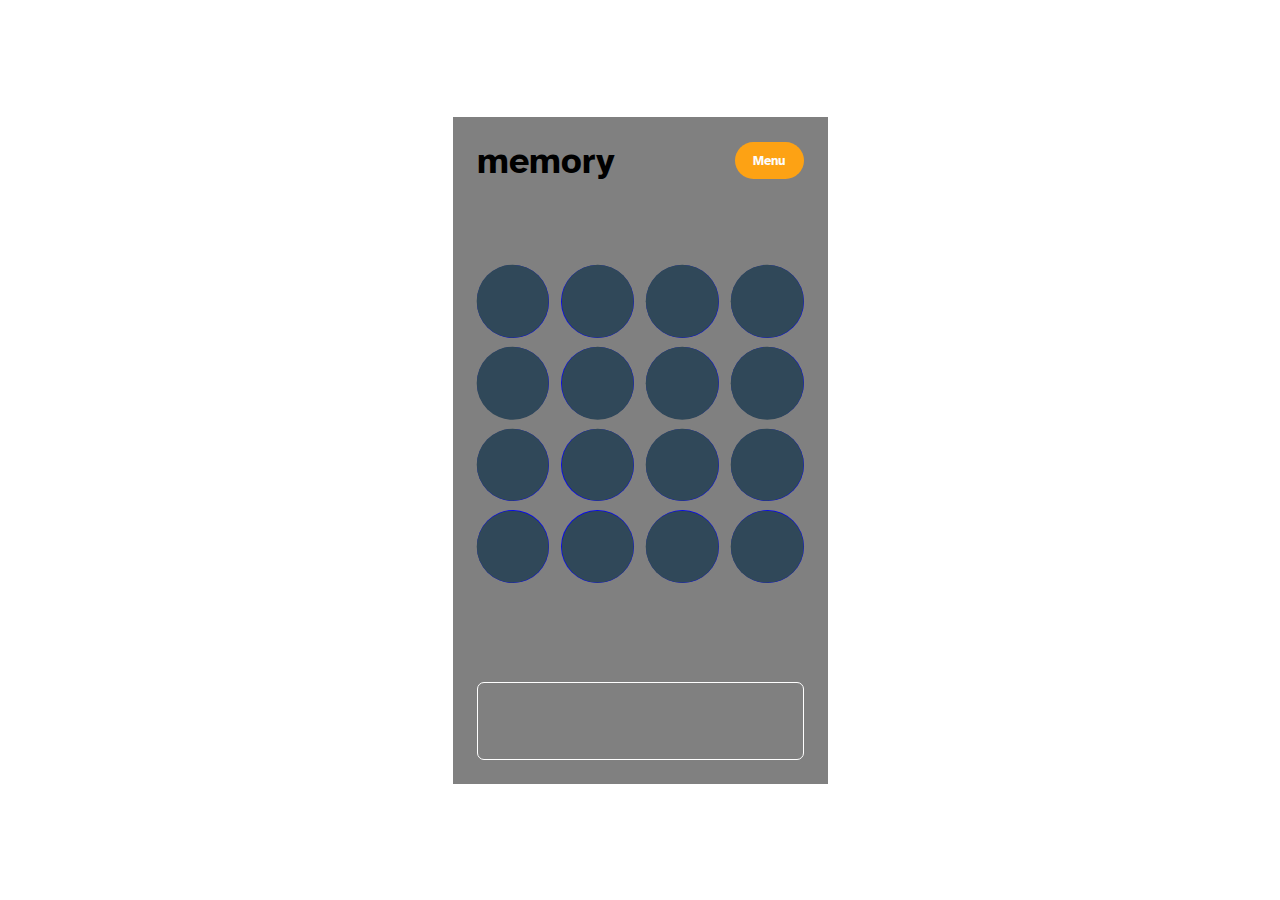
==== prototipo/index.html @ d3b48185 "progredindo" ====
<!DOCTYPE html>
<html lang="en">
  <head>
    <meta charset="UTF-8" />
    <meta http-equiv="X-UA-Compatible" content="IE=edge" />
    <meta name="viewport" content="width=device-width, initial-scale=1.0" />
    <link rel="stylesheet" href="style.css" />
    <title>Document</title>
  </head>
  <body>
    <div class="container">
      <div class="container_cards">
        <div class="cabecalho">
          <h1>memory</h1>
          <button>Menu</button>
        </div>
        <div id="container_bolas">
          <div class="box_bolas">?</div>
          <div class="box_bolas">?</div>
          <div class="box_bolas">?</div>
          <div class="box_bolas">?</div>
          <div class="box_bolas">?</div>
          <div class="box_bolas">?</div>
          <div class="box_bolas">?</div>
          <div class="box_bolas">?</div>
          <div class="box_bolas">?</div>
          <div class="box_bolas">?</div>
          <div class="box_bolas">?</div>
          <div class="box_bolas">?</div>
          <div class="box_bolas">?</div>
          <div class="box_bolas">?</div>
          <div class="box_bolas">?</div>
          <div class="box_bolas">?</div>
        </div>
        <div id="container_jogadores"></div>
      </div>
    </div>

    <script src="script.js"></script>
  </body>
</html>
---- prototipo/style.css ----
@import url('https://fonts.googleapis.com/css2?family=Atkinson+Hyperlegible:wght@400;700&display=swap');

* {
  margin: 0;
  padding: 0;
  box-sizing: border-box;
  font-family: 'Atkinson Hyperlegible', sans-serif;
}

body {
  font-size: 18px;
  height: 100vh;
  display: grid;
  place-content: center;
}

.container {
  height: 667px;
  width: 375px;
  background: grey;
  padding: 24px;
  display: flex;
}

.cabecalho {
  display: flex;
  align-items: center;
  justify-content: space-between;
  width: 327px;
  height: 40px;
  margin: 0 auto;
  margin-bottom: 80px;
}

#container_bolas {
  width: 327px;
  height: 327px;
  margin-bottom: 94px;
  border-radius: 7px;
  display: flex;
  flex-wrap: wrap;
  align-items: center;
  justify-content: space-between;
}

#container_jogadores {
  width: 327px;
  height: 78px;
  border: 1px solid white;
  border-radius: 7px;
}

button {
  background: #fda214;
  padding: 10px 18.5px;
  border-radius: 26px;
  border: none;
  font-weight: 700;
  color: #fcfcfc;
}

.box_bolas {
  width: 72.53px;
  height: 72.53px;
  border-radius: 59px;
  background: blue;
  font-size: 40px;
  color: #fcfcfc;
  display: grid;
  place-content: center;
  position: relative;
}

.box_bolas.selecionado {
  background: #fda214;
}

.box_bolas.correto {
  background: green;
}

.box_bolas.errado {
  background: red;
}

.box_bolas:after {
  content: '';
  width: 100%;
  height: 100%;
  background: #304859;
  transform: translate(-50%, -50%);
  position: absolute;
  top: 50%;
  left: 50%;
  border-radius: 59px;
}

.box_bolas.selecionado:after {
  opacity: 0;
}

.box_bolas.correto:after {
  opacity: 0;
}
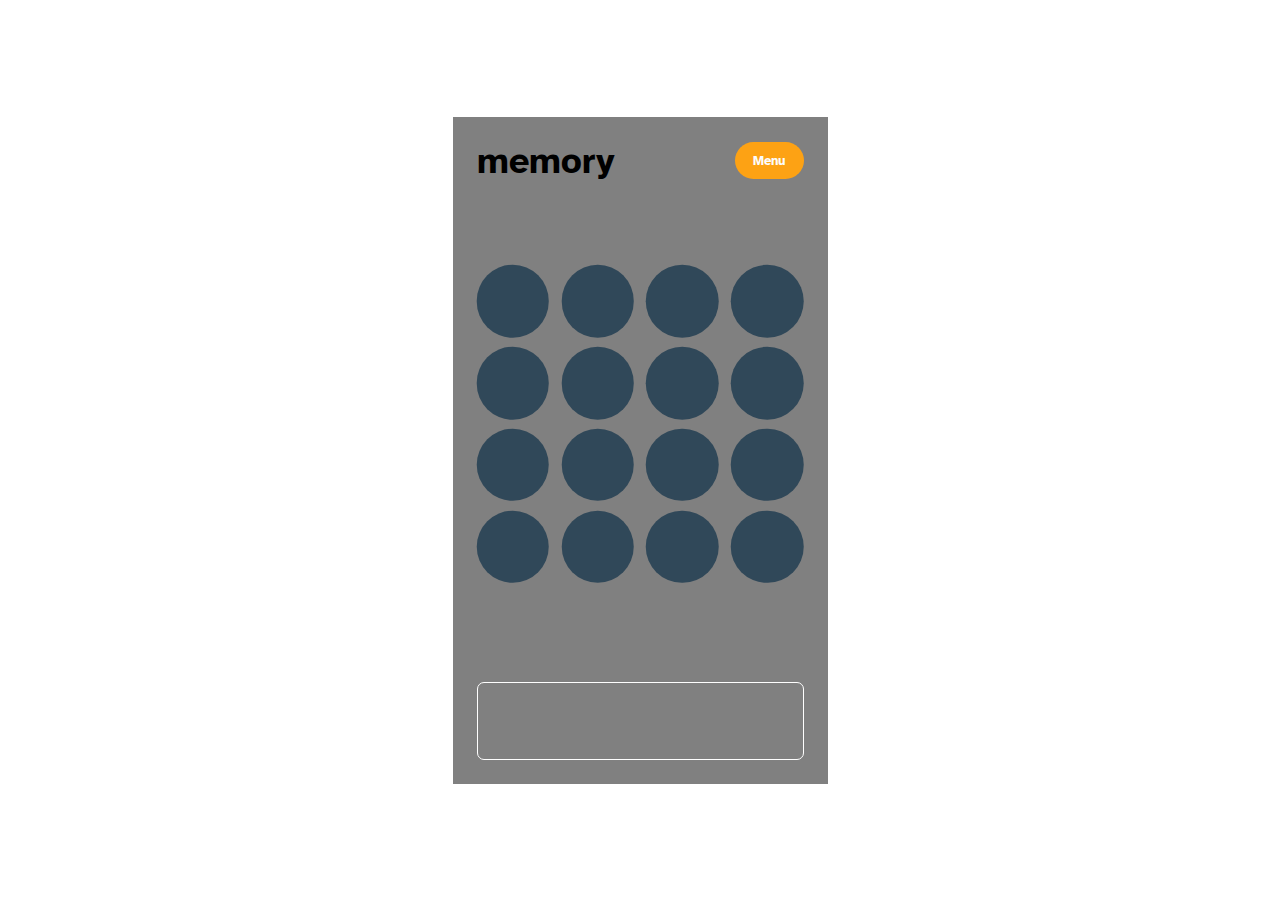
==== commit aafa64d9: "fazendo a lógica primeira pagina" ====
--- a/prototipo/index.html
+++ b/prototipo/index.html
@@ -36,6 +36,6 @@
       </div>
     </div>
 
-    <script src="script.js"></script>
+    <script type="module" src="script.js"></script>
   </body>
 </html>
--- a/prototipo/style.css
+++ b/prototipo/style.css
@@ -63,7 +63,6 @@
   width: 72.53px;
   height: 72.53px;
   border-radius: 59px;
-  background: blue;
   font-size: 40px;
   color: #fcfcfc;
   display: grid;
